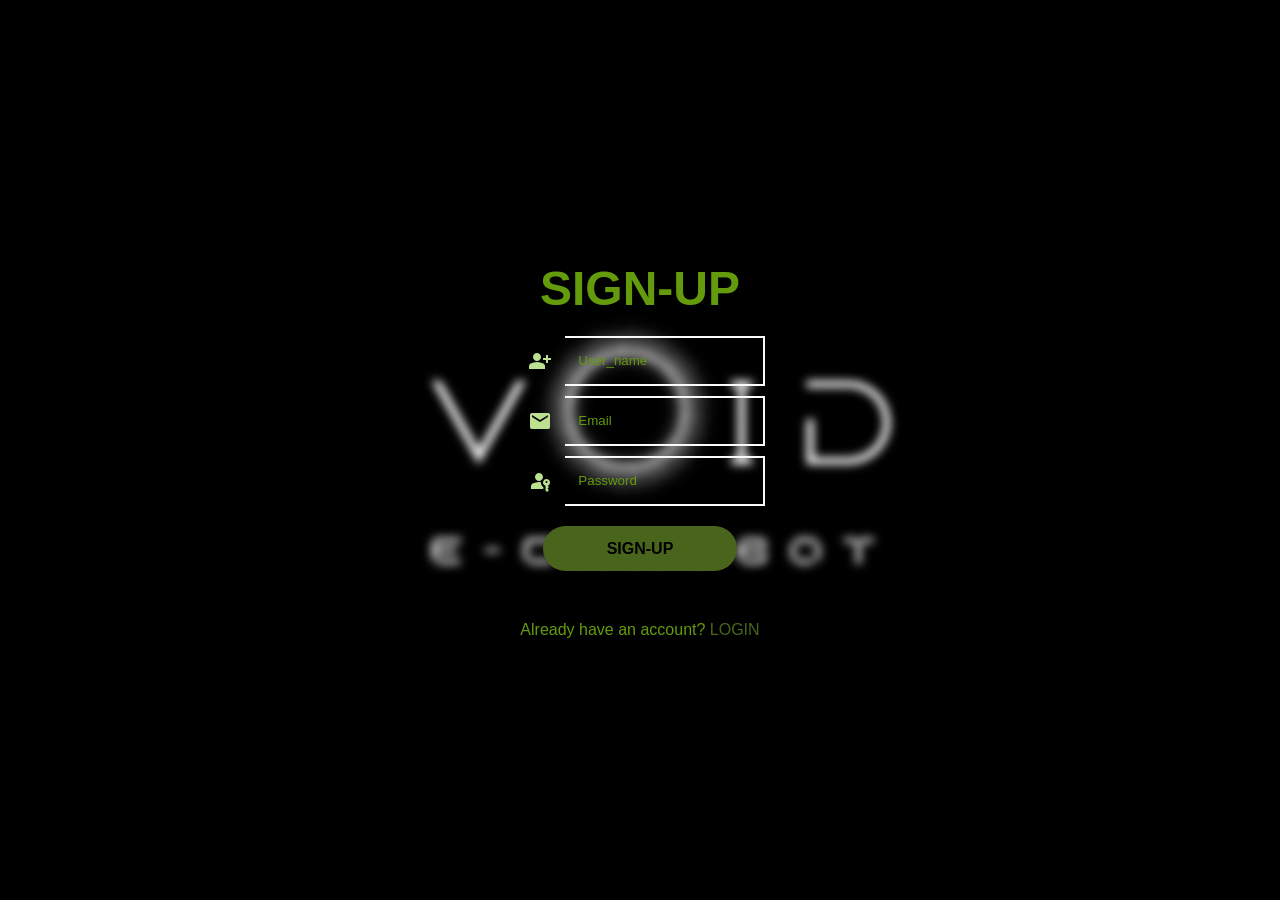
==== index.html @ 183abd46 "Add files via upload" ====
<!DOCTYPE html>
<html lang="en">
<head>
    <meta charset="UTF-8">
    <meta name="viewport" content="width=device-width, initial-scale=1.0">
    <link rel="stylesheet" href="style.css">
    <script type="text/javascript" src="script.js" defer></script>
    <title>Sign-up</title>
</head>
<body>
   <div class="wrapper">
    <h1>Sign-up</h1>
    <p id="error-message"></p>
    <form id="form">
        <div>
            <label for="User_name-input">
                <svg xmlns="http://www.w3.org/2000/svg" height="24px" viewBox="0 -960 960 960" width="24px" fill="#bcdf90"><path d="M720-400v-120H600v-80h120v-120h80v120h120v80H800v120h-80ZM247-527q-47-47-47-113t47-113q47-47 113-47t113 47q47 47 47 113t-47 113q-47 47-113 47t-113-47ZM40-160v-112q0-34 17.5-62.5T104-378q62-31 126-46.5T360-440q66 0 130 15.5T616-378q29 15 46.5 43.5T680-272v112H40Z"/></svg>
            </label>
            <input required type="text" name="User_name" id="User_name-input" placeholder="User_name">
        </div>
        <div>
            <label for="email-input">
            <svg xmlns="http://www.w3.org/2000/svg" height="24px" viewBox="0 -960 960 960" width="24px" fill="#bcdf90"><path d="M160-160q-33 0-56.5-23.5T80-240v-480q0-33 23.5-56.5T160-800h640q33 0 56.5 23.5T880-720v480q0 33-23.5 56.5T800-160H160Zm320-280 320-200v-80L480-520 160-720v80l320 200Z"/></svg>
            </label>
            <input required type="email" name="email" id="email-input" placeholder="Email">
        </div>
        <div>
            <label for="password">
                <svg xmlns="http://www.w3.org/2000/svg" height="24px" viewBox="0 -960 960 960" width="24px" fill="#bcdf90"><path d="M120-160v-112q0-34 17.5-62.5T184-378q62-31 126-46.5T440-440q20 0 40 1.5t40 4.5q-4 58 21 109.5t73 84.5v80H120ZM760-40l-60-60v-186q-44-13-72-49.5T600-420q0-58 41-99t99-41q58 0 99 41t41 99q0 45-25.5 80T790-290l50 50-60 60 60 60-80 80ZM440-480q-66 0-113-47t-47-113q0-66 47-113t113-47q66 0 113 47t47 113q0 66-47 113t-113 47Zm328.5 68.5Q780-423 780-440t-11.5-28.5Q757-480 740-480t-28.5 11.5Q700-457 700-440t11.5 28.5Q723-400 740-400t28.5-11.5Z"/></svg>
            </label>
            <input required type="password" name="password" id="password" placeholder="Password">
        </div>
        <button type="submit" onclick="if(document.getElementById('form').checkValidity()) window.location.href='filter.html'">Sign-UP</button>
    </form>
    <p>Already have an account? <a class="login" href="login.html">LOGIN</a></p>
   </div>
</body>
</html>
---- style.css ----
@import url('https://fonts.googleapis.com/css2?family=Roboto:ital,wght@0,100..900;1,100..900&display=swap');
:root{
    --accent-color: #49651b;
    --base-color:rgb(246, 241, 241);
    --text-color:#649b0d;
    --input-color: #fafafa;
}
*{
    margin: 0;
    padding: 0;
}
html{
    font-family: 'Segoe UI', Tahoma, Geneva, Verdana, sans-serif;
    font-size: 12pt;
    color:var(--text-color);
    text-align: center;
}
body{
    min-height: 100vh;
    background-image: url(./backgroundimage.jpeg);
    background-size: cover;
    background-position: right;
    overflow: hidden;
}
.wrapper{
    box-sizing: border-box;
    background-color: transparent;
    backdrop-filter: blur(5px);
    height: 100vh;
    width: 100%;
    padding: 10px;
    border-radius: 0 20px 20px 0;
    display: flex;
    flex-direction: column;
    align-items: center;
    justify-content: center;
}
h1{
    font-size: 3rem;
    font-weight: 900;
    text-transform: uppercase;
}
form{
    width: min(200px,100%);
    margin-top: 20px;
    margin-bottom: 50px;
    display: flex;
    flex-direction: column;
    align-items: center;
    gap: 10px;
}
form > div{
    width: 100%;
    display: flex;
    justify-content: center;
}
form label{
    flex-shrink: 0;
    height: 50px;
    width: 50px;
    background-color: transparent;
    backdrop-filter: blur(5px);
    fill: var(--base-color);
    color: var(--base-color);
    border-radius: 10px 0 0 10px;
    display: flex;
    justify-content: center;
    align-items: center;
    font-size: 1.5rem;
    font-weight: 500;
}
form input{
    box-sizing: border-box;
    flex-grow: 1;
    min-width: 100%;
    height: 50px;
    padding: 1em;
    border: 2px solid var(--input-color);
    border-left: none;
    background-color: transparent;
    backdrop-filter: blur(5px);
    color: var(--text-color);
    transition: 150ms ease;
}
form input:hover{
    border-color: var(--accent-color);
}
form input:focus{
    outline: none;
    border-color: var(--text-color);
}
div:has(input:focus) > label{
    background-color: var(--text-color);
}
form input::placeholder{
    color: var(--text-color);
}
form button{
    margin-top: 10px;
    border: none;
    border-radius: 1000px;
    padding: .85em 4em;
    background-color: var(--accent-color);
    font: inherit;
    font-weight: 600;
    text-transform: uppercase;
    cursor: pointer;
    transition: 150ms ease;
}
form button a {
    text-decoration: none;
    color:#fff;
}
form button:hover{
    background-color: var(--text-color);
}
form button:focus{
    outline: none;
    background-color: var(--text-color);
}
.login{
    text-decoration: none;
    color: var(--accent-color);
}
.login:hover{
    text-decoration: underline;
}
@media(max-width: 1100px){
    .wrapper{
        width: min(600px, 100%);
        border-radius: 0;
    }
}
form div.incorrect label{
    background-color: rgb(143, 114, 236);
}
form div.incorrect input{
    border-color: rgb(112, 121, 236);
}
#error-message{
    color: rgb(112, 121, 236);
}
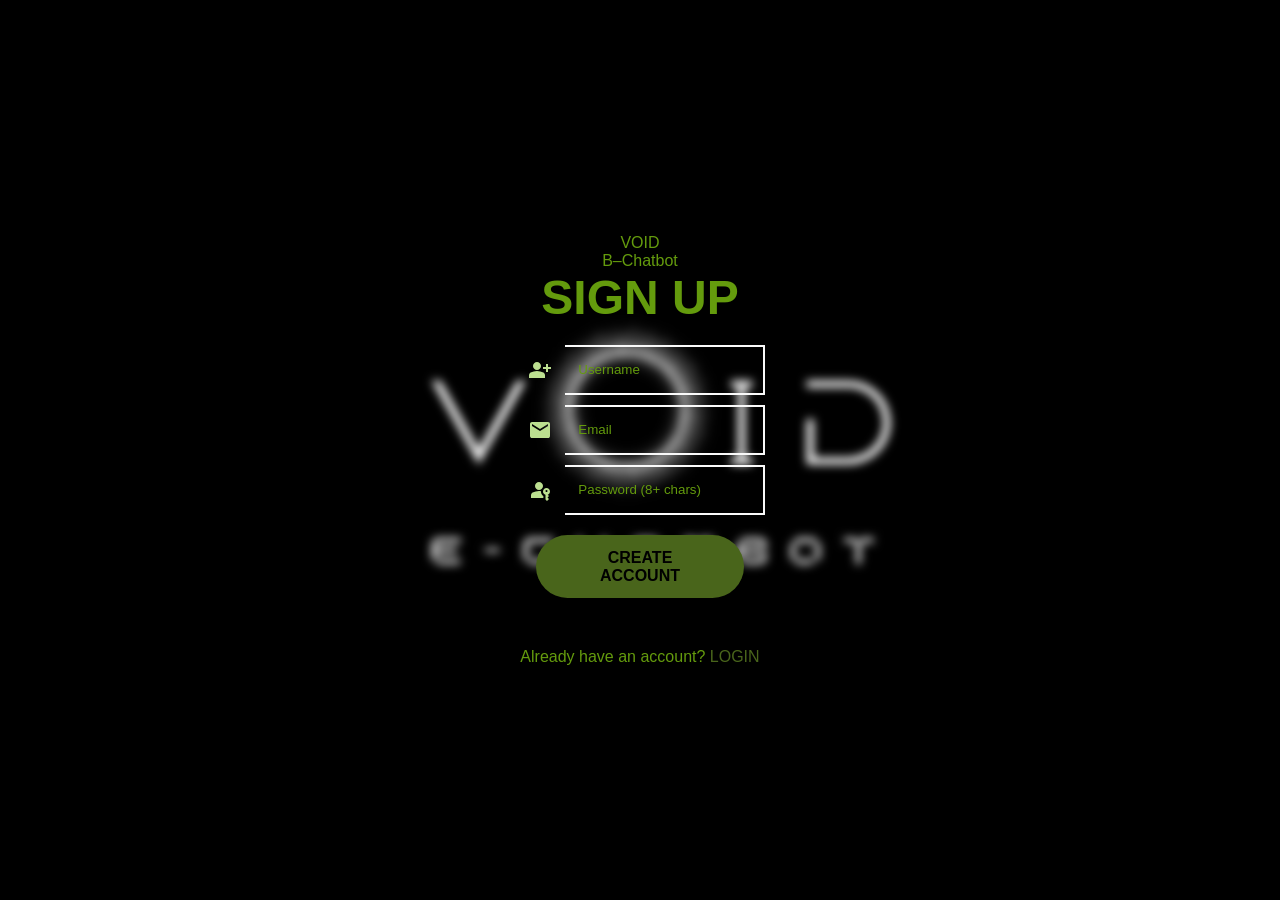
==== commit d5be1b1b: "newindex.html" ====
--- a/index.html
+++ b/index.html
@@ -5,34 +5,37 @@
     <meta name="viewport" content="width=device-width, initial-scale=1.0">
     <link rel="stylesheet" href="style.css">
     <script type="text/javascript" src="script.js" defer></script>
-    <title>Sign-up</title>
+    <title>VOID — Sign Up</title>
 </head>
 <body>
    <div class="wrapper">
-    <h1>Sign-up</h1>
+    <div class="logo-title">VOID</div>
+    <div class="logo-sub">B&ndash;Chatbot</div>
+
+    <h1>Sign Up</h1>
     <p id="error-message"></p>
-    <form id="form">
+    <form id="form" novalidate>
         <div>
             <label for="User_name-input">
                 <svg xmlns="http://www.w3.org/2000/svg" height="24px" viewBox="0 -960 960 960" width="24px" fill="#bcdf90"><path d="M720-400v-120H600v-80h120v-120h80v120h120v80H800v120h-80ZM247-527q-47-47-47-113t47-113q47-47 113-47t113 47q47 47 47 113t-47 113q-47 47-113 47t-113-47ZM40-160v-112q0-34 17.5-62.5T104-378q62-31 126-46.5T360-440q66 0 130 15.5T616-378q29 15 46.5 43.5T680-272v112H40Z"/></svg>
             </label>
-            <input required type="text" name="User_name" id="User_name-input" placeholder="User_name">
+            <input required type="text" name="User_name" id="User_name-input" placeholder="Username" autocomplete="username">
         </div>
         <div>
             <label for="email-input">
-            <svg xmlns="http://www.w3.org/2000/svg" height="24px" viewBox="0 -960 960 960" width="24px" fill="#bcdf90"><path d="M160-160q-33 0-56.5-23.5T80-240v-480q0-33 23.5-56.5T160-800h640q33 0 56.5 23.5T880-720v480q0 33-23.5 56.5T800-160H160Zm320-280 320-200v-80L480-520 160-720v80l320 200Z"/></svg>
+                <svg xmlns="http://www.w3.org/2000/svg" height="24px" viewBox="0 -960 960 960" width="24px" fill="#bcdf90"><path d="M160-160q-33 0-56.5-23.5T80-240v-480q0-33 23.5-56.5T160-800h640q33 0 56.5 23.5T880-720v480q0 33-23.5 56.5T800-160H160Zm320-280 320-200v-80L480-520 160-720v80l320 200Z"/></svg>
             </label>
-            <input required type="email" name="email" id="email-input" placeholder="Email">
+            <input required type="email" name="email" id="email-input" placeholder="Email" autocomplete="email">
         </div>
         <div>
             <label for="password">
                 <svg xmlns="http://www.w3.org/2000/svg" height="24px" viewBox="0 -960 960 960" width="24px" fill="#bcdf90"><path d="M120-160v-112q0-34 17.5-62.5T184-378q62-31 126-46.5T440-440q20 0 40 1.5t40 4.5q-4 58 21 109.5t73 84.5v80H120ZM760-40l-60-60v-186q-44-13-72-49.5T600-420q0-58 41-99t99-41q58 0 99 41t41 99q0 45-25.5 80T790-290l50 50-60 60 60 60-80 80ZM440-480q-66 0-113-47t-47-113q0-66 47-113t113-47q66 0 113 47t47 113q0 66-47 113t-113 47Zm328.5 68.5Q780-423 780-440t-11.5-28.5Q757-480 740-480t-28.5 11.5Q700-457 700-440t11.5 28.5Q723-400 740-400t28.5-11.5Z"/></svg>
             </label>
-            <input required type="password" name="password" id="password" placeholder="Password">
+            <input required type="password" name="password" id="password" placeholder="Password (8+ chars)" autocomplete="new-password">
         </div>
-        <button type="submit" onclick="if(document.getElementById('form').checkValidity()) window.location.href='filter.html'">Sign-UP</button>
+        <button type="submit">Create Account</button>
     </form>
-    <p>Already have an account? <a class="login" href="login.html">LOGIN</a></p>
+    <p class="login-link">Already have an account? <a class="login" href="login.html">LOGIN</a></p>
    </div>
 </body>
 </html>
